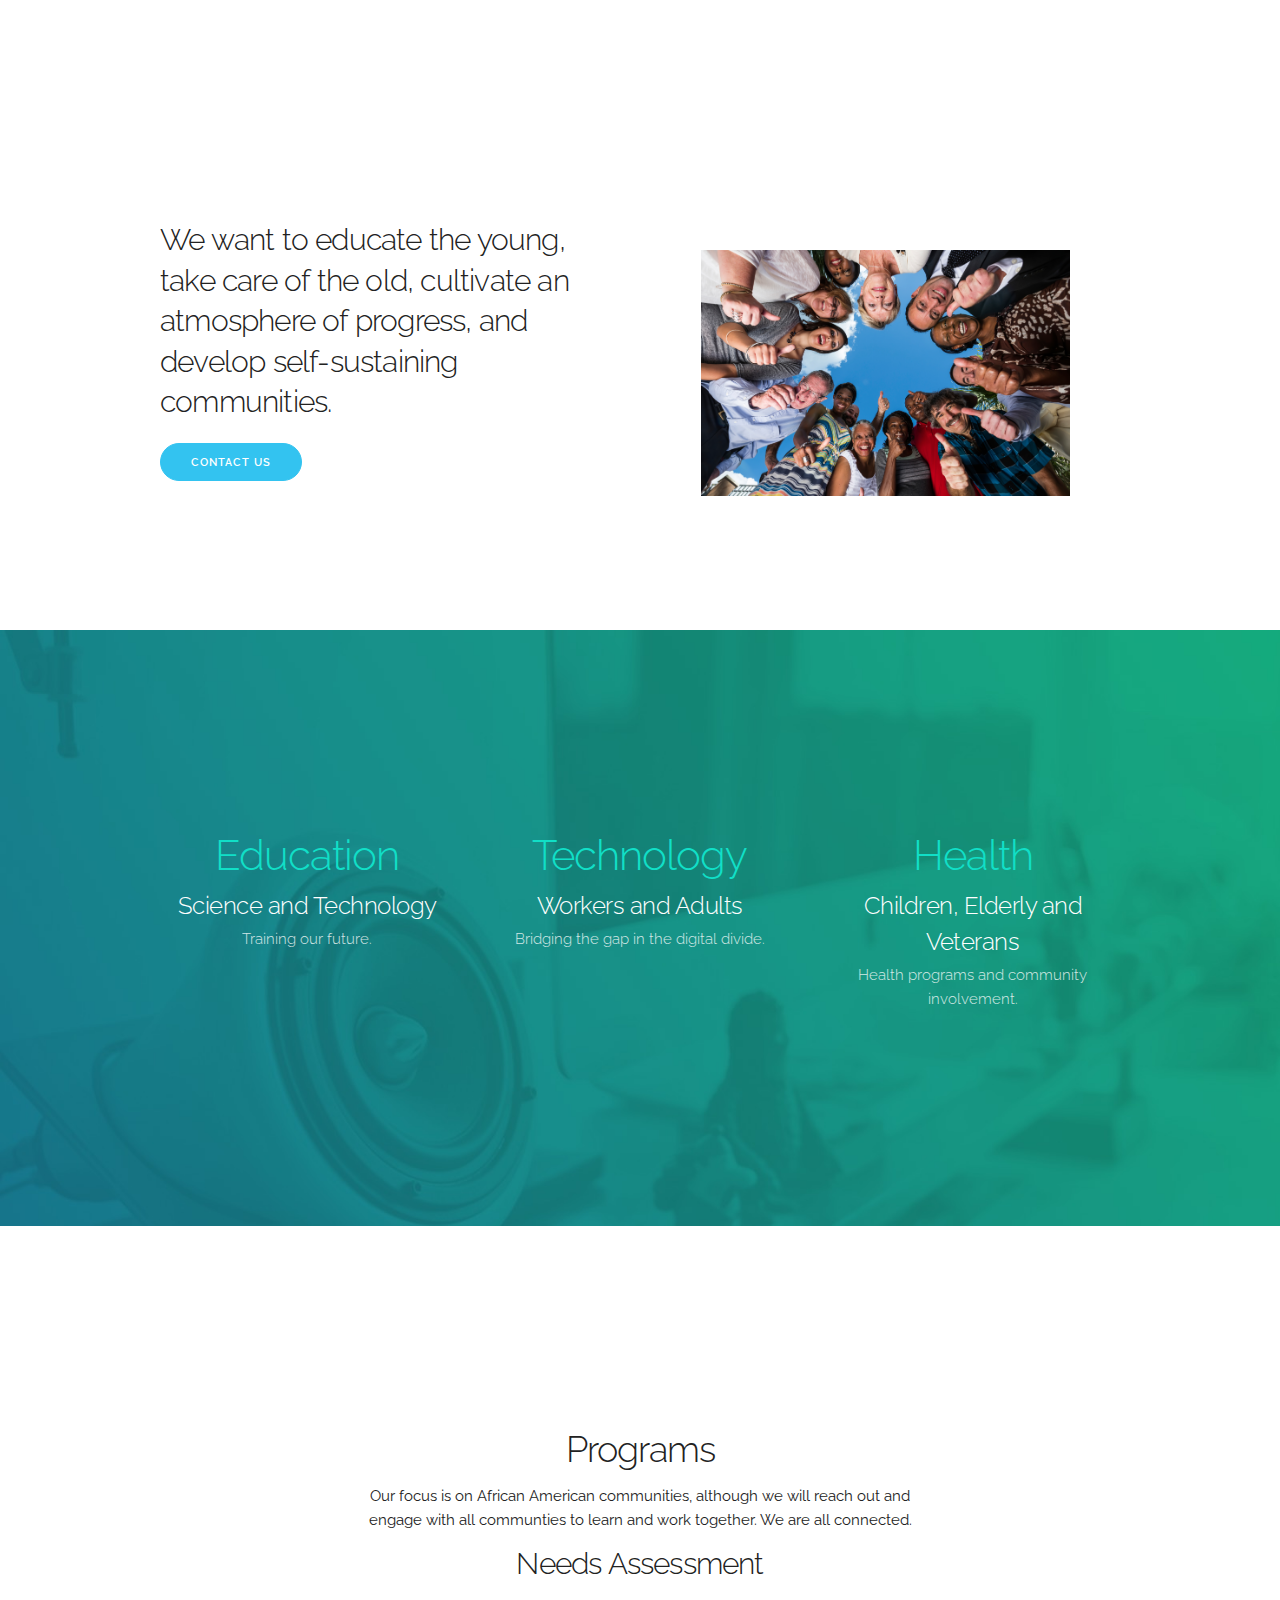
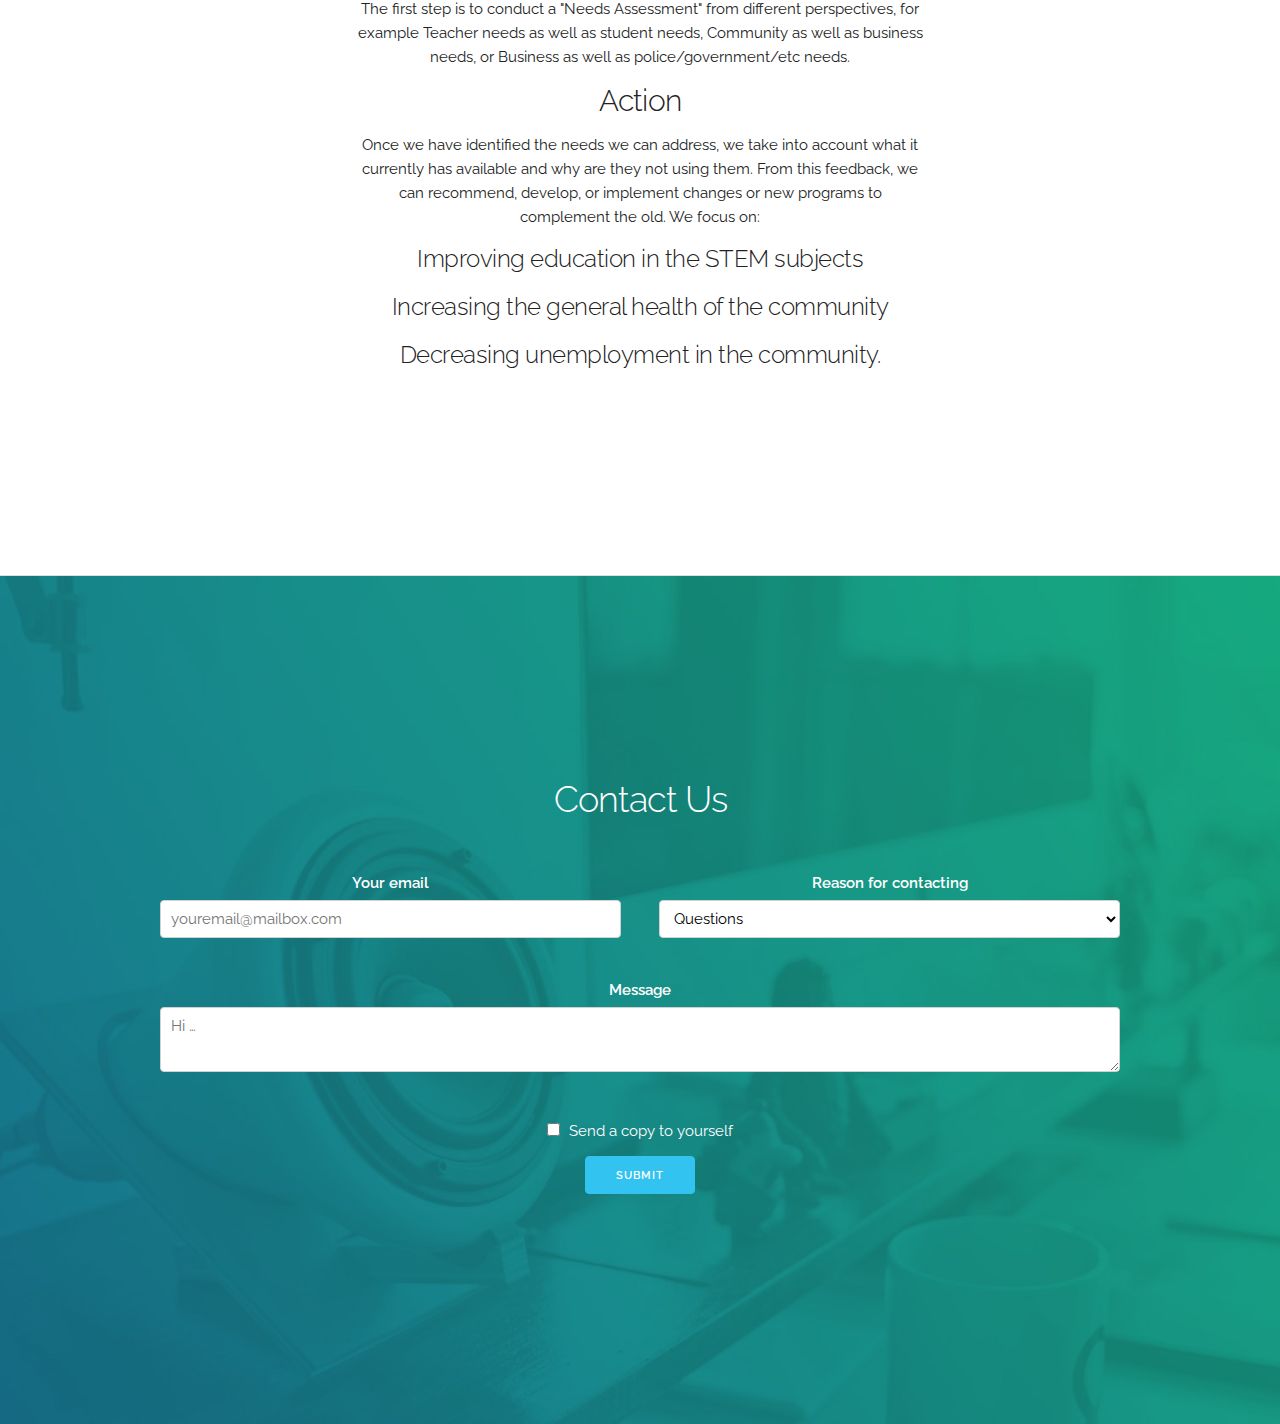
==== index.html @ 13c9c56f "Adding web files to production branch" ====
<!DOCTYPE html>
<html lang="en">
<head>

  <!-- Basic Page Needs
  –––––––––––––––––––––––––––––––––––––––––––––––––– -->
  <meta charset="utf-8">
  <title>Taylor Foundation</title>
  <meta name="description" content="">
  <meta name="author" content="">

  <!-- Mobile Specific Metas
  –––––––––––––––––––––––––––––––––––––––––––––––––– -->
  <meta name="viewport" content="width=device-width, initial-scale=1">

  <!-- FONT
  –––––––––––––––––––––––––––––––––––––––––––––––––– -->
  <link href='//fonts.googleapis.com/css?family=Raleway:400,300,600' rel='stylesheet' type='text/css'>

  <!-- CSS
  –––––––––––––––––––––––––––––––––––––––––––––––––– -->
  <link rel="stylesheet" href="css/normalize.css">
  <link rel="stylesheet" href="css/skeleton.css">
  <link rel="stylesheet" href="css/custom2.css">

  <!-- Scripts
  –––––––––––––––––––––––––––––––––––––––––––––––––– -->
  <script src="//ajax.googleapis.com/ajax/libs/jquery/2.1.1/jquery.min.js"></script>

  <!-- Favicon
  –––––––––––––––––––––––––––––––––––––––––––––––––– -->
  <link rel="icon" type="image/png" href="/images/favicon.png">

</head>
<body>

  <!-- Primary Page Layout
  –––––––––––––––––––––––––––––––––––––––––––––––––– -->

  <div class="section hero">
    <div class="container">
      <div class="row">
        <div class="one-half column">
          <h4 class="hero-heading">        
        We want to educate the young, take care of the old, cultivate an atmosphere of progress, and develop self-sustaining communities.</h4>
          <a class="button button-primary" href="#contact">Contact Us</a>
        </div>
        <div class="one-half column phones">
          <img class="phone" src="images/everyone.jpg">
        </div>
      </div>
    </div>
  </div>
  <div class="section values">
    <div class="container">
      <div class="row">
        <div class="one-third column value">
          <h2 class="value-multiplier">Education</h2>
          <h5 class="value-heading">Science and Technology</h5>
          <p class="value-description">Training our future.</p>
        </div>
        <div class="one-third column value">
          <h2 class="value-multiplier">Technology</h2>
          <h5 class="value-heading">Workers and Adults</h5>
          <p class="value-description">Bridging the gap in the digital divide.</p>
        </div>
        <div class="one-third column value">
          <h2 class="value-multiplier">Health</h2>
          <h5 class="value-heading">Children, Elderly and Veterans</h5>
          <p class="value-description">Health programs and community involvement.</p>
        </div>
      </div>
    </div>
  </div>
  <div class="section programs">
    <div class="container">
      <h3 class="section-heading">Programs</h3>
      <p class="section-description">Our focus is on African American communities, although we will reach out and engage with all communties to learn and work together.  We are all connected.</p>
      <h4 class="section-heading">Needs Assessment</h4>
      <p class="section-description">The first step is to conduct a "Needs Assessment" from different perspectives, for example Teacher needs as well as student needs, Community as well as business needs, or Business as well as police/government/etc needs.</p>
      <h4 class="section-heading">Action</h4>
      <p class="section-description">Once we have identified the needs we can address, we take into account what it currently has available and why are they not using them.  From this feedback, we can recommend, develop, or implement changes or new programs to complement the old.  We focus on:
      <h5 class="section-heading">Improving education in the STEM subjects</h5>
      <h5 class="section-heading">Increasing the general health of the community</h5>
      <h5 class="section-heading">Decreasing unemployment in the community.</h5>
    </div>
  </div>
  <div class="section contactus">
    <div class="container">
      <h3 class="section-heading">Contact Us</h3>
      <form action="mailto:contactus@taylorfoundationllc.org?subject=Question from web" method="post" enctype="text/plain">
      <div class="row" id="contact" style="margin-top: 5%">
        <div class="one-half column">
          <label for="emailaddress">Your email</label>
          <input class="u-full-width text" type="email" placeholder="youremail@mailbox.com" id="emailaddress" name="emailaddress">
        </div>
        <div class="one-half column">
          <label for="emailreason">Reason for contacting</label>
          <select class="u-full-width text" id="emailreason" name="emailreason">
            <option value="Questions">Questions</option>
          </select>
        </div>
      </div>
      <label for="emailmsg">Message</label>
      <textarea name="emailmsg" class="u-full-width text" placeholder="Hi …" id="emailmsg"></textarea>
      <label for="emailcc">
        <input name="cc" id= "emailcc" type="checkbox">
        <span class="label-body">Send a copy to yourself</span>
      </label>
      <input class="button-primary" type="submit" value="Submit">
    </form>
  </div>
</div>
<!-- End Document
  –––––––––––––––––––––––––––––––––––––––––––––––––– -->
</body>
</html>
---- css/skeleton.css ----
/*
* Skeleton V2.0.4
* Copyright 2014, Dave Gamache
* www.getskeleton.com
* Free to use under the MIT license.
* http://www.opensource.org/licenses/mit-license.php
* 12/29/2014
*/


/* Table of contents
––––––––––––––––––––––––––––––––––––––––––––––––––
- Grid
- Base Styles
- Typography
- Links
- Buttons
- Forms
- Lists
- Code
- Tables
- Spacing
- Utilities
- Clearing
- Media Queries
*/


/* Grid
–––––––––––––––––––––––––––––––––––––––––––––––––– */
.container {
  position: relative;
  width: 100%;
  max-width: 960px;
  margin: 0 auto;
  padding: 0 20px;
  box-sizing: border-box; }
.column,
.columns {
  width: 100%;
  float: left;
  box-sizing: border-box; }

/* For devices larger than 400px */
@media (min-width: 400px) {
  .container {
    width: 85%;
    padding: 0; }
}

/* For devices larger than 550px */
@media (min-width: 550px) {
  .container {
    width: 80%; }
  .column,
  .columns {
    margin-left: 4%; }
  .column:first-child,
  .columns:first-child {
    margin-left: 0; }

  .one.column,
  .one.columns                    { width: 4.66666666667%; }
  .two.columns                    { width: 13.3333333333%; }
  .three.columns                  { width: 22%;            }
  .four.columns                   { width: 30.6666666667%; }
  .five.columns                   { width: 39.3333333333%; }
  .six.columns                    { width: 48%;            }
  .seven.columns                  { width: 56.6666666667%; }
  .eight.columns                  { width: 65.3333333333%; }
  .nine.columns                   { width: 74.0%;          }
  .ten.columns                    { width: 82.6666666667%; }
  .eleven.columns                 { width: 91.3333333333%; }
  .twelve.columns                 { width: 100%; margin-left: 0; }

  .one-third.column               { width: 30.6666666667%; }
  .two-thirds.column              { width: 65.3333333333%; }

  .one-half.column                { width: 48%; }

  /* Offsets */
  .offset-by-one.column,
  .offset-by-one.columns          { margin-left: 8.66666666667%; }
  .offset-by-two.column,
  .offset-by-two.columns          { margin-left: 17.3333333333%; }
  .offset-by-three.column,
  .offset-by-three.columns        { margin-left: 26%;            }
  .offset-by-four.column,
  .offset-by-four.columns         { margin-left: 34.6666666667%; }
  .offset-by-five.column,
  .offset-by-five.columns         { margin-left: 43.3333333333%; }
  .offset-by-six.column,
  .offset-by-six.columns          { margin-left: 52%;            }
  .offset-by-seven.column,
  .offset-by-seven.columns        { margin-left: 60.6666666667%; }
  .offset-by-eight.column,
  .offset-by-eight.columns        { margin-left: 69.3333333333%; }
  .offset-by-nine.column,
  .offset-by-nine.columns         { margin-left: 78.0%;          }
  .offset-by-ten.column,
  .offset-by-ten.columns          { margin-left: 86.6666666667%; }
  .offset-by-eleven.column,
  .offset-by-eleven.columns       { margin-left: 95.3333333333%; }

  .offset-by-one-third.column,
  .offset-by-one-third.columns    { margin-left: 34.6666666667%; }
  .offset-by-two-thirds.column,
  .offset-by-two-thirds.columns   { margin-left: 69.3333333333%; }

  .offset-by-one-half.column,
  .offset-by-one-half.columns     { margin-left: 52%; }

}


/* Base Styles
–––––––––––––––––––––––––––––––––––––––––––––––––– */
/* NOTE
html is set to 62.5% so that all the REM measurements throughout Skeleton
are based on 10px sizing. So basically 1.5rem = 15px :) */
html {
  font-size: 62.5%; }
body {
  font-size: 1.5em; /* currently ems cause chrome bug misinterpreting rems on body element */
  line-height: 1.6;
  font-weight: 400;
  font-family: "Raleway", "HelveticaNeue", "Helvetica Neue", Helvetica, Arial, sans-serif;
  color: #222; }


/* Typography
–––––––––––––––––––––––––––––––––––––––––––––––––– */
h1, h2, h3, h4, h5, h6 {
  margin-top: 0;
  margin-bottom: 2rem;
  font-weight: 300; }
h1 { font-size: 4.0rem; line-height: 1.2;  letter-spacing: -.1rem;}
h2 { font-size: 3.6rem; line-height: 1.25; letter-spacing: -.1rem; }
h3 { font-size: 3.0rem; line-height: 1.3;  letter-spacing: -.1rem; }
h4 { font-size: 2.4rem; line-height: 1.35; letter-spacing: -.08rem; }
h5 { font-size: 1.8rem; line-height: 1.5;  letter-spacing: -.05rem; }
h6 { font-size: 1.5rem; line-height: 1.6;  letter-spacing: 0; }

/* Larger than phablet */
@media (min-width: 550px) {
  h1 { font-size: 5.0rem; }
  h2 { font-size: 4.2rem; }
  h3 { font-size: 3.6rem; }
  h4 { font-size: 3.0rem; }
  h5 { font-size: 2.4rem; }
  h6 { font-size: 1.5rem; }
}

p {
  margin-top: 0; }


/* Links
–––––––––––––––––––––––––––––––––––––––––––––––––– */
a {
  color: #1EAEDB; }
a:hover {
  color: #0FA0CE; }


/* Buttons
–––––––––––––––––––––––––––––––––––––––––––––––––– */
.button,
button,
input[type="submit"],
input[type="reset"],
input[type="button"] {
  display: inline-block;
  height: 38px;
  padding: 0 30px;
  color: #555;
  text-align: center;
  font-size: 11px;
  font-weight: 600;
  line-height: 38px;
  letter-spacing: .1rem;
  text-transform: uppercase;
  text-decoration: none;
  white-space: nowrap;
  background-color: transparent;
  border-radius: 4px;
  border: 1px solid #bbb;
  cursor: pointer;
  box-sizing: border-box; }
.button:hover,
button:hover,
input[type="submit"]:hover,
input[type="reset"]:hover,
input[type="button"]:hover,
.button:focus,
button:focus,
input[type="submit"]:focus,
input[type="reset"]:focus,
input[type="button"]:focus {
  color: #333;
  border-color: #888;
  outline: 0; }
.button.button-primary,
button.button-primary,
input[type="submit"].button-primary,
input[type="reset"].button-primary,
input[type="button"].button-primary {
  color: #FFF;
  background-color: #33C3F0;
  border-color: #33C3F0; }
.button.button-primary:hover,
button.button-primary:hover,
input[type="submit"].button-primary:hover,
input[type="reset"].button-primary:hover,
input[type="button"].button-primary:hover,
.button.button-primary:focus,
button.button-primary:focus,
input[type="submit"].button-primary:focus,
input[type="reset"].button-primary:focus,
input[type="button"].button-primary:focus {
  color: #FFF;
  background-color: #1EAEDB;
  border-color: #1EAEDB; }


/* Forms
–––––––––––––––––––––––––––––––––––––––––––––––––– */
input[type="email"],
input[type="number"],
input[type="search"],
input[type="text"],
input[type="tel"],
input[type="url"],
input[type="password"],
textarea,
select {
  height: 38px;
  padding: 6px 10px; /* The 6px vertically centers text on FF, ignored by Webkit */
  background-color: #fff;
  border: 1px solid #D1D1D1;
  border-radius: 4px;
  box-shadow: none;
  box-sizing: border-box; }
/* Removes awkward default styles on some inputs for iOS */
input[type="email"],
input[type="number"],
input[type="search"],
input[type="text"],
input[type="tel"],
input[type="url"],
input[type="password"],
textarea {
  -webkit-appearance: none;
     -moz-appearance: none;
          appearance: none; }
textarea {
  min-height: 65px;
  padding-top: 6px;
  padding-bottom: 6px; }
input[type="email"]:focus,
input[type="number"]:focus,
input[type="search"]:focus,
input[type="text"]:focus,
input[type="tel"]:focus,
input[type="url"]:focus,
input[type="password"]:focus,
textarea:focus,
select:focus {
  border: 1px solid #33C3F0;
  outline: 0; }
label,
legend {
  display: block;
  margin-bottom: .5rem;
  font-weight: 600; }
fieldset {
  padding: 0;
  border-width: 0; }
input[type="checkbox"],
input[type="radio"] {
  display: inline; }
label > .label-body {
  display: inline-block;
  margin-left: .5rem;
  font-weight: normal; }


/* Lists
–––––––––––––––––––––––––––––––––––––––––––––––––– */
ul {
  list-style: circle inside; }
ol {
  list-style: decimal inside; }
ol, ul {
  padding-left: 0;
  margin-top: 0; }
ul ul,
ul ol,
ol ol,
ol ul {
  margin: 1.5rem 0 1.5rem 3rem;
  font-size: 90%; }
li {
  margin-bottom: 1rem; }


/* Code
–––––––––––––––––––––––––––––––––––––––––––––––––– */
code {
  padding: .2rem .5rem;
  margin: 0 .2rem;
  font-size: 90%;
  white-space: nowrap;
  background: #F1F1F1;
  border: 1px solid #E1E1E1;
  border-radius: 4px; }
pre > code {
  display: block;
  padding: 1rem 1.5rem;
  white-space: pre; }


/* Tables
–––––––––––––––––––––––––––––––––––––––––––––––––– */
th,
td {
  padding: 12px 15px;
  text-align: left;
  border-bottom: 1px solid #E1E1E1; }
th:first-child,
td:first-child {
  padding-left: 0; }
th:last-child,
td:last-child {
  padding-right: 0; }


/* Spacing
–––––––––––––––––––––––––––––––––––––––––––––––––– */
button,
.button {
  margin-bottom: 1rem; }
input,
textarea,
select,
fieldset {
  margin-bottom: 1.5rem; }
pre,
blockquote,
dl,
figure,
table,
p,
ul,
ol,
form {
  margin-bottom: 2.5rem; }


/* Utilities
–––––––––––––––––––––––––––––––––––––––––––––––––– */
.u-full-width {
  width: 100%;
  box-sizing: border-box; }
.u-max-full-width {
  max-width: 100%;
  box-sizing: border-box; }
.u-pull-right {
  float: right; }
.u-pull-left {
  float: left; }


/* Misc
–––––––––––––––––––––––––––––––––––––––––––––––––– */
hr {
  margin-top: 3rem;
  margin-bottom: 3.5rem;
  border-width: 0;
  border-top: 1px solid #E1E1E1; }


/* Clearing
–––––––––––––––––––––––––––––––––––––––––––––––––– */

/* Self Clearing Goodness */
.container:after,
.row:after,
.u-cf {
  content: "";
  display: table;
  clear: both; }


/* Media Queries
–––––––––––––––––––––––––––––––––––––––––––––––––– */
/*
Note: The best way to structure the use of media queries is to create the queries
near the relevant code. For example, if you wanted to change the styles for buttons
on small devices, paste the mobile query code up in the buttons section and style it
there.
*/


/* Larger than mobile */
@media (min-width: 400px) {}

/* Larger than phablet (also point when grid becomes active) */
@media (min-width: 550px) {}

/* Larger than tablet */
@media (min-width: 750px) {}

/* Larger than desktop */
@media (min-width: 1000px) {}

/* Larger than Desktop HD */
@media (min-width: 1200px) {}
---- css/custom2.css ----
/* Shared
–––––––––––––––––––––––––––––––––––––––––––––––––– */
.button {
  border-radius: 100px;
}

/* Sections
–––––––––––––––––––––––––––––––––––––––––––––––––– */
.section {
  padding: 8rem 0 7rem;
  text-align: center;
}
.section-heading,
.section-description {
  margin-bottom: 1.2rem;
}

/* Hero
–––––––––––––––––––––––––––––––––––––––––––––––––– */
.phones {
  position: relative;
}
.phone {
  position: relative;
  max-width: 80%;
  margin: 3rem auto -12rem;
}
.phone + .phone {
  display: none;
}

/* Values
–––––––––––––––––––––––––––––––––––––––––––––––––– */
.values {
  background-image: url('../images/values-bg.jpg');
  background-size: cover;
  color: #fff;
  padding-bottom: 5rem;
}
.value-multiplier {
  margin-bottom: .5rem;
  color: #11DFC7;
}
.value-heading {
  margin-bottom: .3rem;
}
.value-description {
  opacity: .8;
  font-weight: 300;
}

/* Help
–––––––––––––––––––––––––––––––––––––––––––––––––– */
.get-help {
  border-bottom: 1px solid #ddd;
}

/* Programs
–––––––––––––––––––––––––––––––––––––––––––––––––– */
.programs {
  border-bottom: 1px solid #ddd;
}
/* Categories
–––––––––––––––––––––––––––––––––––––––––––––––––– */
.categories {
  background-image: url('../images/values-bg.jpg');
  background-size: cover;
  color: #fff;
}
.categories .section-description { 
  margin-bottom: 4rem;
}

/* Contact us
–––––––––––––––––––––––––––––––––––––––––––––––––– */
.contactus {
  background-image: url('../images/values-bg.jpg');
  background-size: cover;
  color: #fff;
}
.contactus .section-description { 
  margin-bottom: 4rem;
}

.contactus .text { 
  margin-bottom: 4rem;
  color: #000;
}

/* Bigger than 550 */
@media (min-width: 550px) {
  .section {
    padding: 12rem 0 11rem;
  }
  .hero {
    padding-bottom: 12rem;
    text-align: left;
    height: 165px;
  }
  .phone {
    position: absolute;
    top: -7rem;
    right: 3rem;
    max-height: 362px;
    z-index: 3;
  }
  .phone + .phone {
    top: -6rem;
    display: block;
    max-width: 73.8%;
    right: 0;
    z-index: 2;
    max-height: 338px;
  }
  .hero-heading {
    font-size: 2.4rem;
  }
}

/* Bigger than 750 */
@media (min-width: 750px) {
  .hero {
    height: 190px;
  }
  .hero-heading {
    font-size: 2.6rem;
  }
  .section {
    padding: 14rem 0 15rem;
  }
  .hero {
    padding: 16rem 0 14rem;
  }
  .section-description {
    max-width: 60%;
    margin-left: auto;
    margin-right: auto;
  }
  .phone {
    top: -14rem;
    right: 5rem;
    max-height: 510px;
  }
  .phone + .phone {
    top: -12rem;
    max-height: 472px;
  }
  .categories {
    padding: 15rem 0 8rem;
  }
  .contacus {
    padding: 15rem 0 8rem;
  }
}

/* Bigger than 1000 */
@media (min-width: 1000px) {
  .section {
    padding: 20rem 0 19rem;
  }
  .hero {
    padding: 22rem 0;
  }
  .hero-heading {
    font-size: 3.0rem;
  }
  .phone {
    top: 0rem;
    max-height: 615px;
  }
  .phone + .phone {
    top: -14rem;
    max-height: 570px;
  }
}
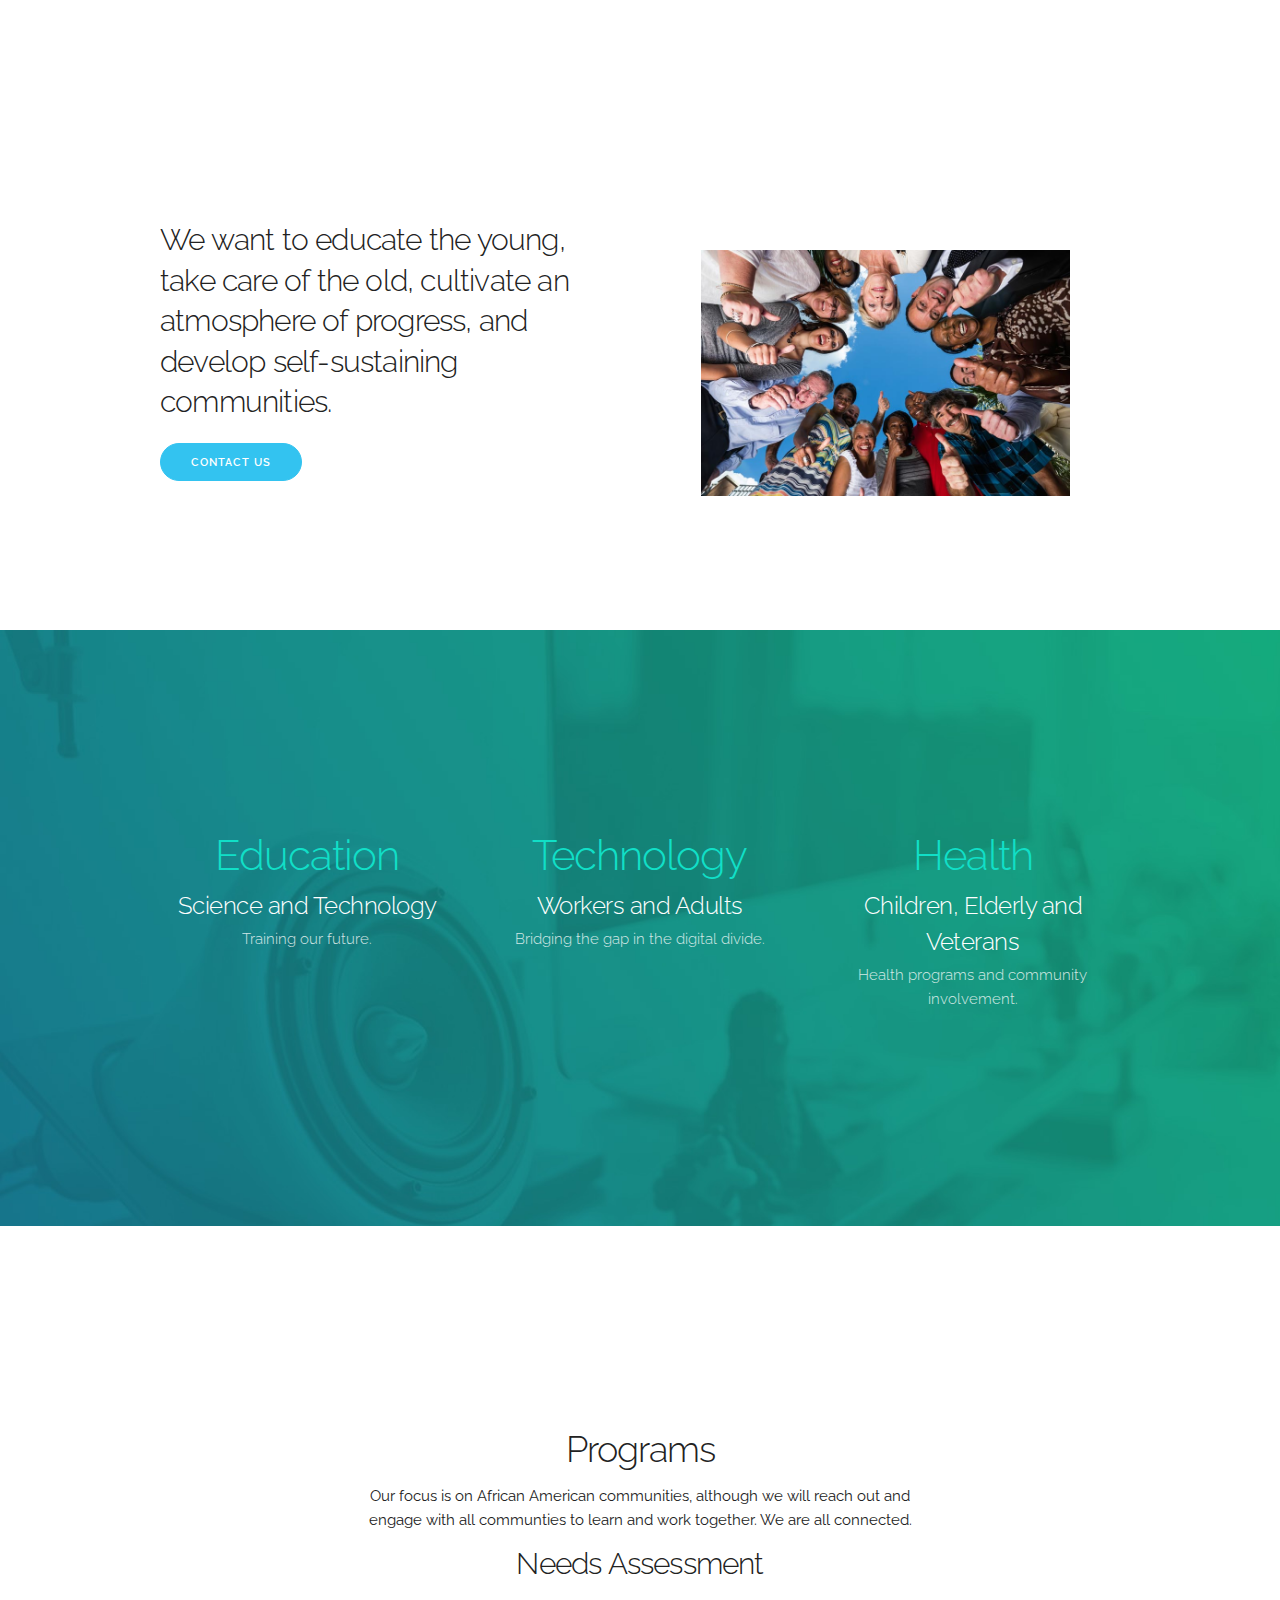
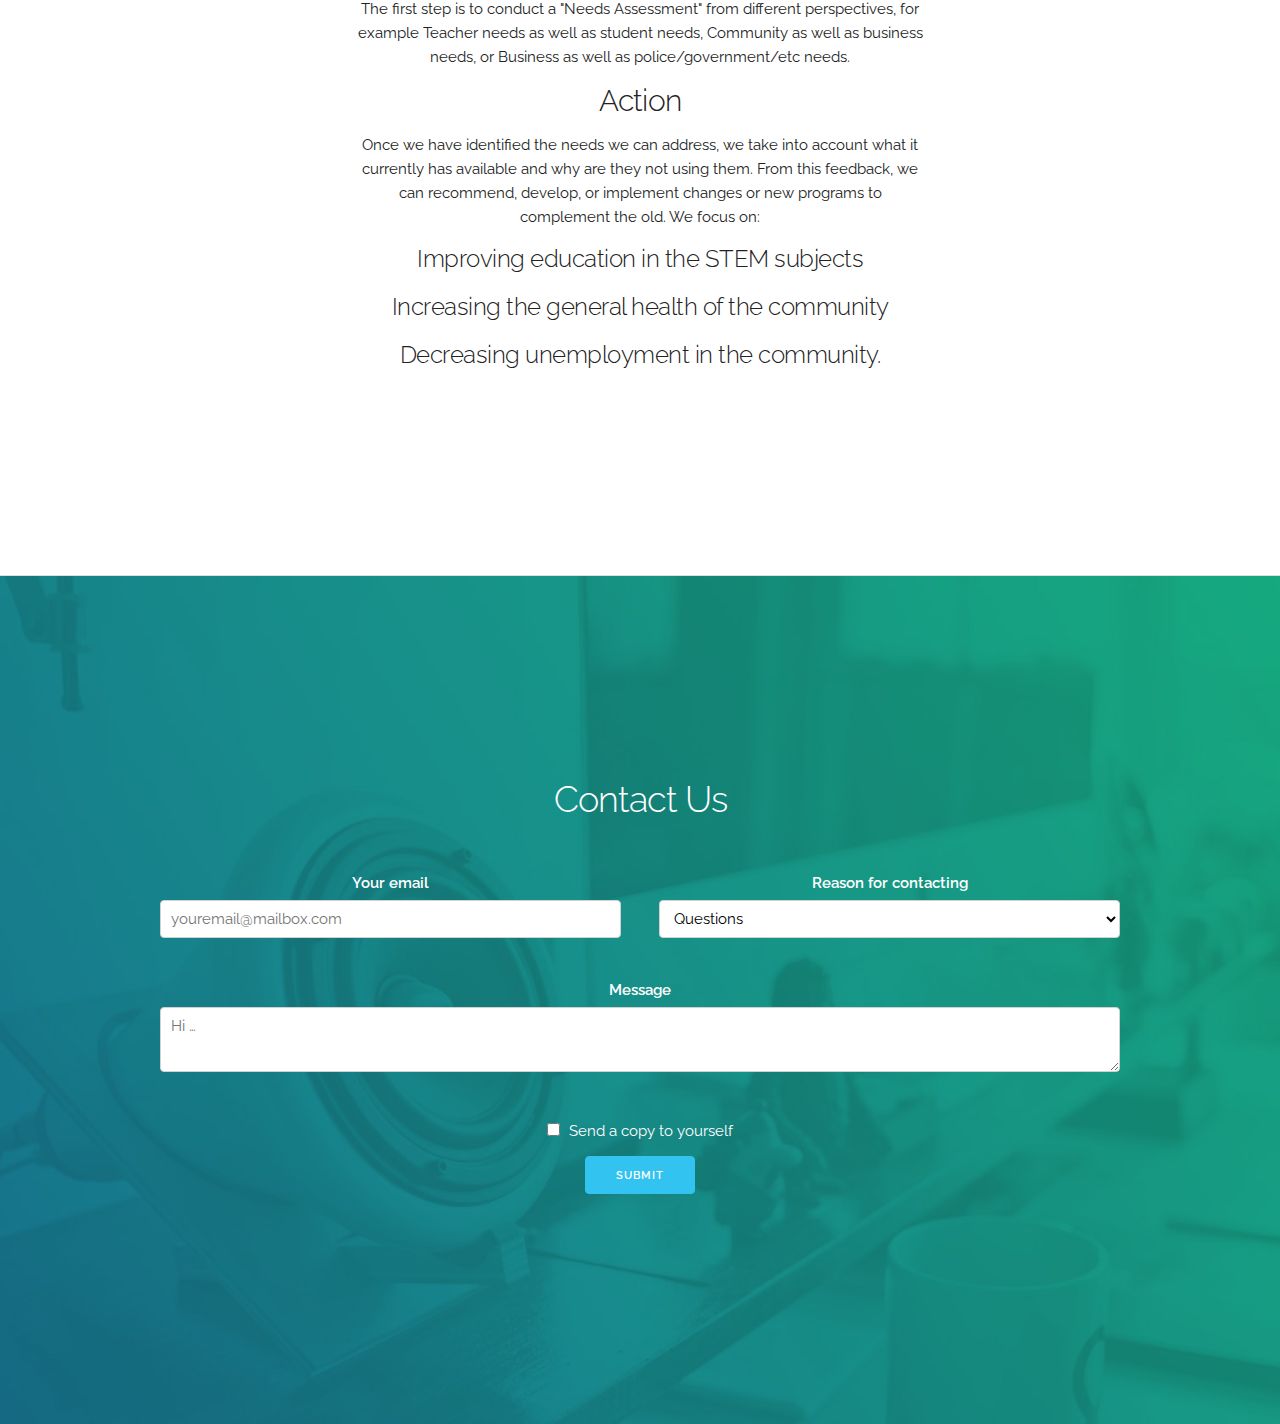
==== commit 7026e0c7: "adding smal img for everyone" ====
--- a/index.html
+++ b/index.html
@@ -46,7 +46,7 @@
           <a class="button button-primary" href="#contact">Contact Us</a>
         </div>
         <div class="one-half column phones">
-          <img class="phone" src="images/everyone.jpg">
+          <img class="phone" src="images/everyone-small.jpg">
         </div>
       </div>
     </div>
